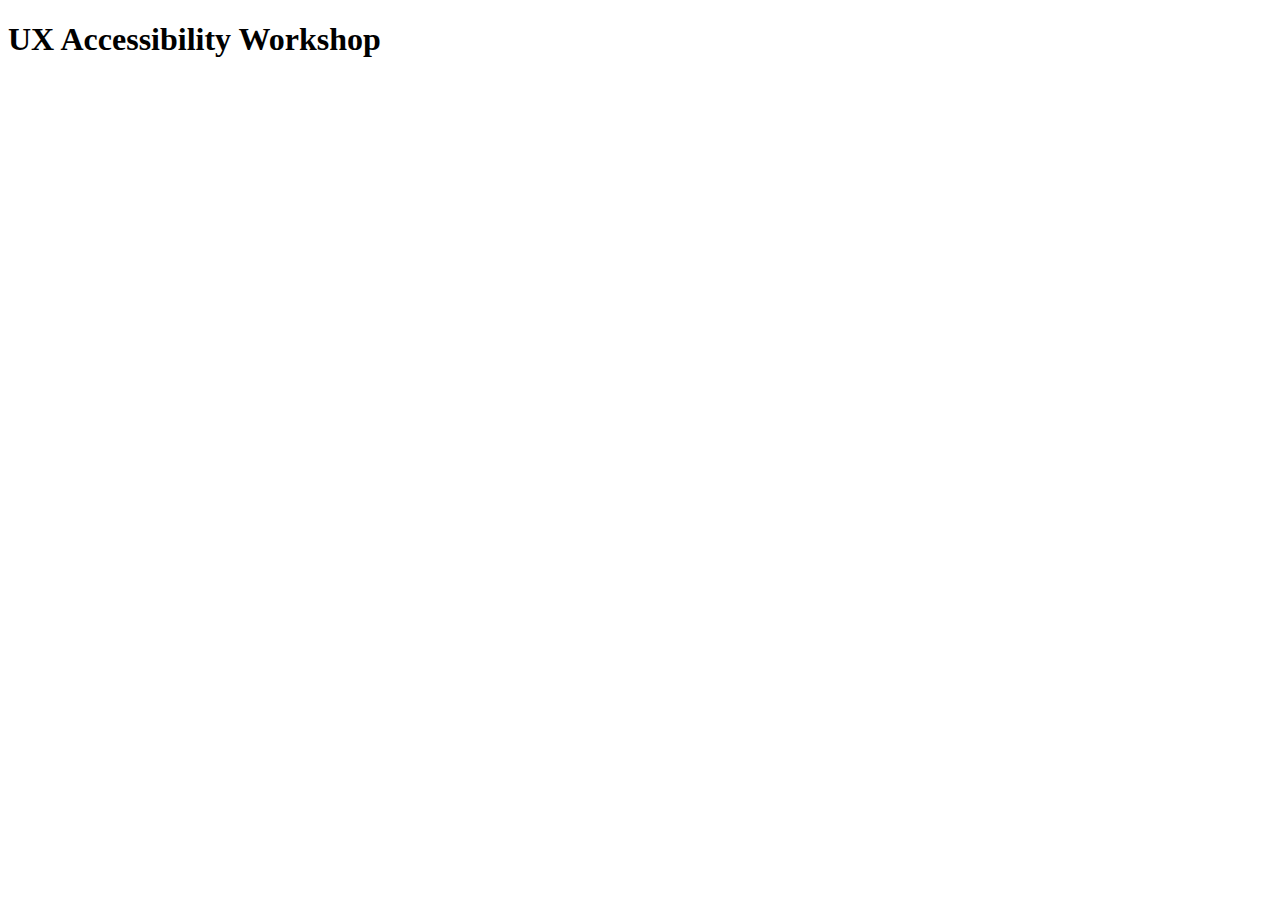
==== a11y/index.html @ fa934dd4 "Adding a11y page" ====
<!DOCTYPE html>
<html>
  <head>
    <meta charset="utf-8">
    <title>Accessibility &#8212; Red Hat Customer Portal UX</title>

  </head>
  <body>
    <h1>UX Accessibility Workshop</h1>
  </body>
</html>
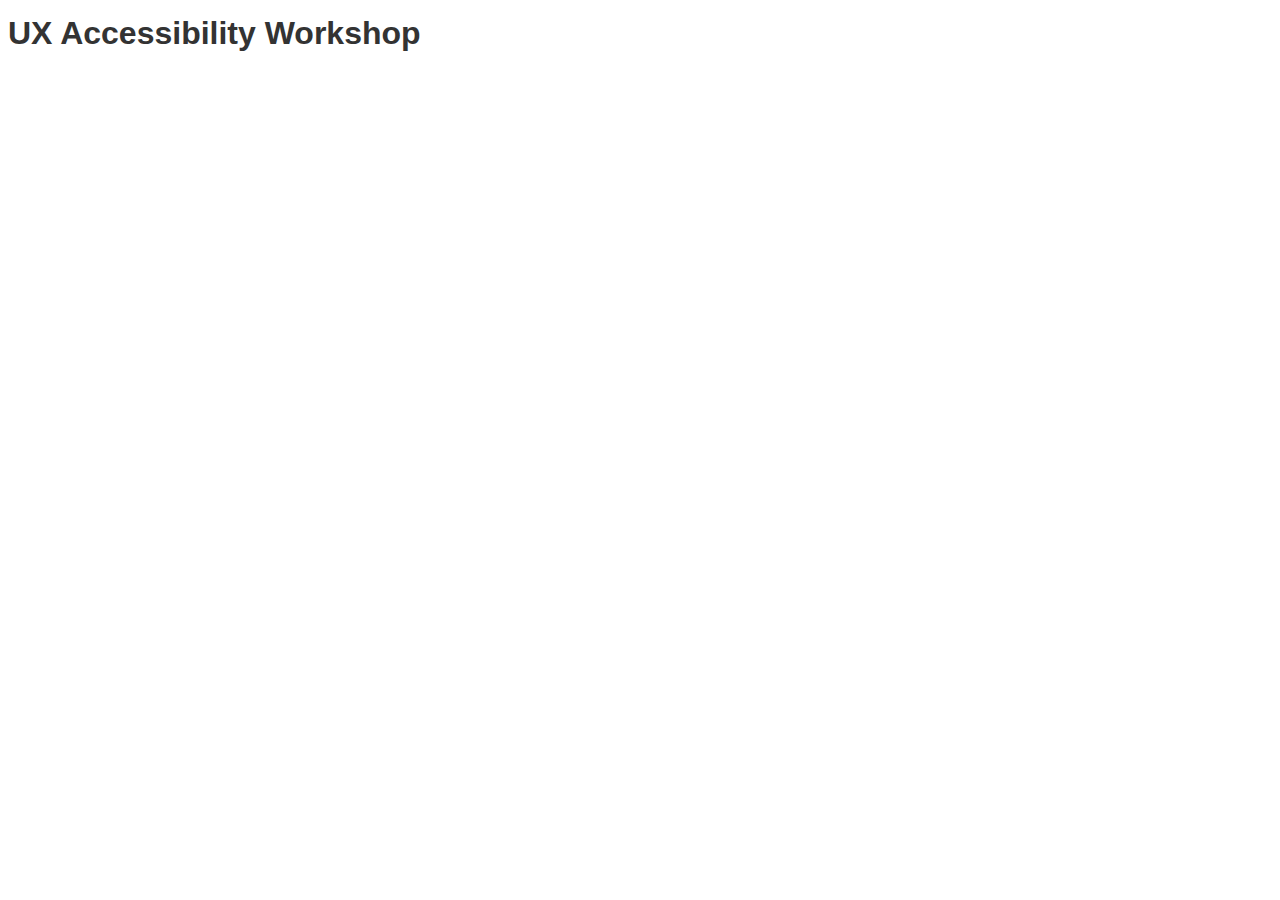
==== commit 6b5b8492: "a11y page" ====
--- a/a11y/index.html
+++ b/a11y/index.html
@@ -3,7 +3,8 @@
   <head>
     <meta charset="utf-8">
     <title>Accessibility &#8212; Red Hat Customer Portal UX</title>
-
+    <link href="https://overpass-30e2.kxcdn.com/overpass.css" rel="stylesheet" />
+    <link href="a11y.css" rel="stylesheet" />
   </head>
   <body>
     <h1>UX Accessibility Workshop</h1>
--- a/a11y/a11y.css
+++ b/a11y/a11y.css
@@ -0,0 +1,4 @@
+body {
+  font: 16px/1.5em "Overpass", Arial, sans-serif;
+  color: #333;
+}
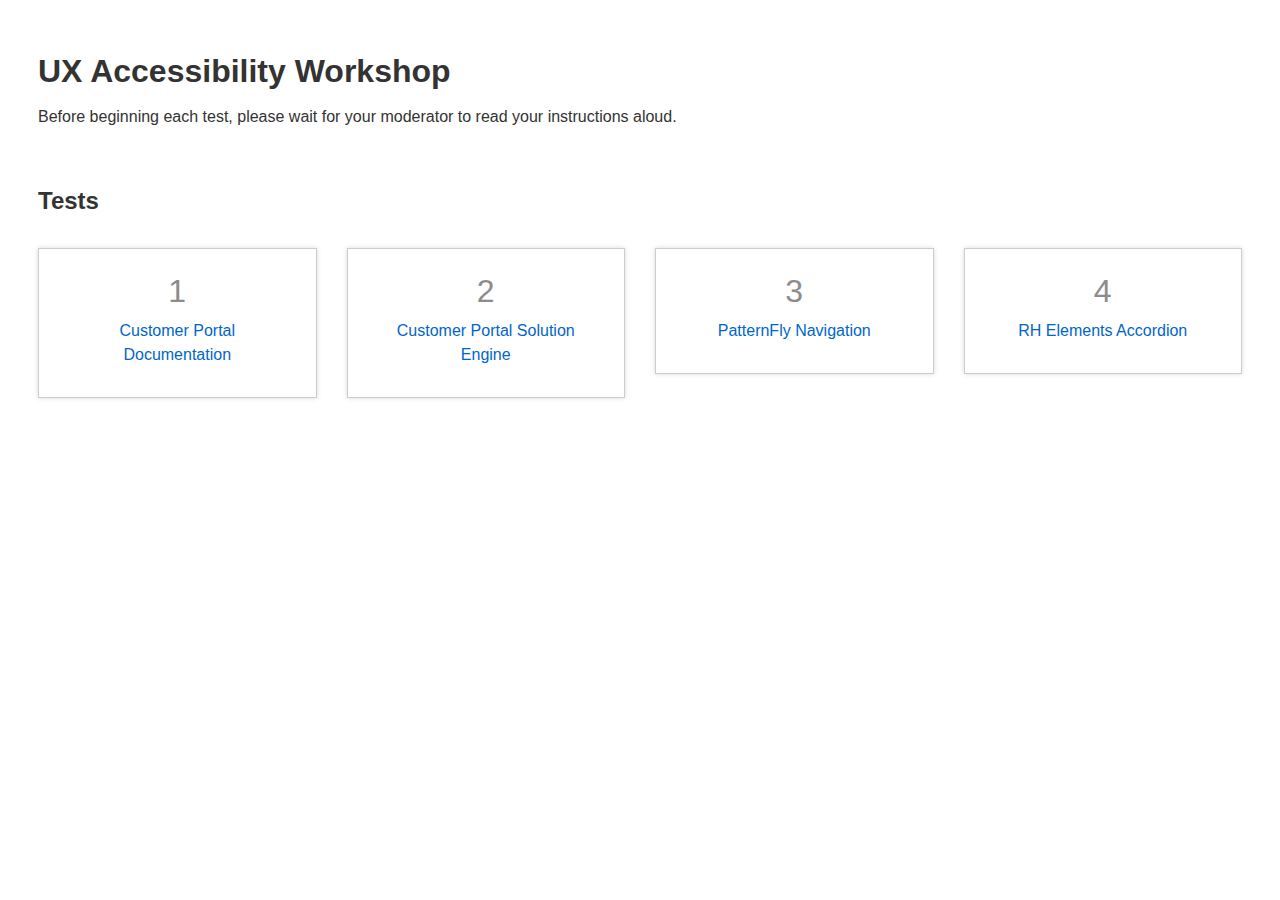
==== commit 5f668004: "updating pages w/ style" ====
--- a/a11y/index.html
+++ b/a11y/index.html
@@ -8,5 +8,37 @@
   </head>
   <body>
     <h1>UX Accessibility Workshop</h1>
+    <p>
+      Before beginning each test, please wait for your moderator to read your instructions aloud.
+    </p>
+    <nav role="navigation" aria-labelledby="tests">
+      <h2 id="tests">Tests</h2>
+      <ol>
+        <li>
+          <a href="https://access.redhat.com">
+            <span class="num" aria-hidden="true"></span>
+            Customer Portal Documentation
+          </a>
+        </li>
+        <li>
+          <a href="https://access.redhat.com/solution-engine/">
+            <span class="num" aria-hidden="true"></span>
+            Customer Portal Solution Engine
+          </a>
+        </li>
+        <li>
+          <a href="http://accessibility-patternfly.b9ad.pro-us-east-1.openshiftapps.com/article-wolves">
+            <span class="num" aria-hidden="true"></span>
+            PatternFly Navigation
+          </a>
+        </li>
+        <li>
+          <a href="https://rhelements.github.io/cp-accordion">
+            <span class="num" aria-hidden="true"></span>
+            RH Elements Accordion
+          </a>
+        </li>
+      </ol>
+    </nav>
   </body>
 </html>
--- a/a11y/a11y.css
+++ b/a11y/a11y.css
@@ -1,4 +1,70 @@
+*,
+*::before,
+*::after {
+  box-sizing: border-box;
+}
+
 body {
+  padding: 30px;
   font: 16px/1.5em "Overpass", Arial, sans-serif;
   color: #333;
 }
+
+nav {
+  margin: 60px 0 0;
+}
+
+nav ol {
+  list-style: none;
+  margin: 0 -15px;
+  padding: 0;
+  display: flex;
+}
+
+nav li {
+  width: calc(25% - 30px);
+  text-align: center;
+  margin: 15px;
+}
+
+nav li a {
+  display: block;
+  padding: 30px;
+  color: #06c;
+  border: 1px solid #ccc;
+  box-shadow: 0 0 5px rgba(0,0,0,.15);
+  text-decoration: none;
+}
+
+nav li a:hover,
+nav li a:focus {
+  border-color: #06c;
+}
+
+nav .num::before {
+  display: block;
+  color: #8c8c8c;
+  font-size: 2em;
+  margin-bottom: .5em;
+}
+
+nav li a:hover .num::before,
+nav li a:focus .num::before {
+  color: #06c;
+}
+
+nav li:first-child .num::before {
+  content: "1";
+}
+
+nav li:nth-child(2) .num::before {
+  content: "2";
+}
+
+nav li:nth-child(3) .num::before {
+  content: "3";
+}
+
+nav li:nth-child(4) .num::before {
+  content: "4";
+}
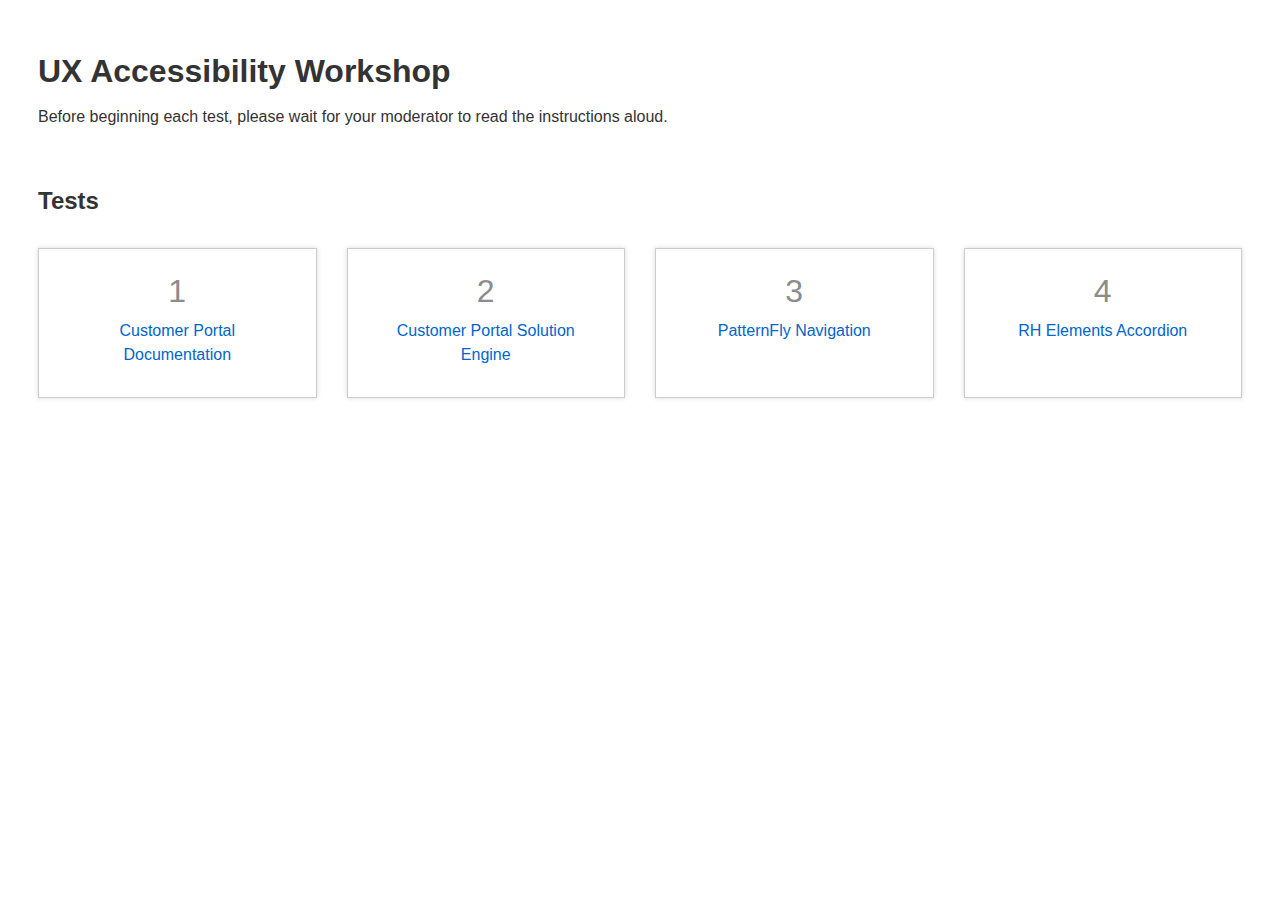
==== commit 90c54cdc: "'the' not your" ====
--- a/a11y/index.html
+++ b/a11y/index.html
@@ -9,7 +9,7 @@
   <body>
     <h1>UX Accessibility Workshop</h1>
     <p>
-      Before beginning each test, please wait for your moderator to read your instructions aloud.
+      Before beginning each test, please wait for your moderator to read the instructions aloud.
     </p>
     <nav role="navigation" aria-labelledby="tests">
       <h2 id="tests">Tests</h2>
--- a/a11y/a11y.css
+++ b/a11y/a11y.css
@@ -19,16 +19,32 @@
   margin: 0 -15px;
   padding: 0;
   display: flex;
+  flex-wrap: wrap;
+  flex: 1 1 auto;
 }
 
 nav li {
-  width: calc(25% - 30px);
+  width: 100%;
   text-align: center;
   margin: 15px;
+  display: flex;
+}
+
+@media screen and (min-width: 500px) {
+  nav li {
+    width: calc(50% - 30px);
+  }
+}
+
+@media screen and (min-width: 900px) {
+  nav li {
+    width: calc(25% - 30px);
+  }
 }
 
 nav li a {
   display: block;
+  width: 100%;
   padding: 30px;
   color: #06c;
   border: 1px solid #ccc;
